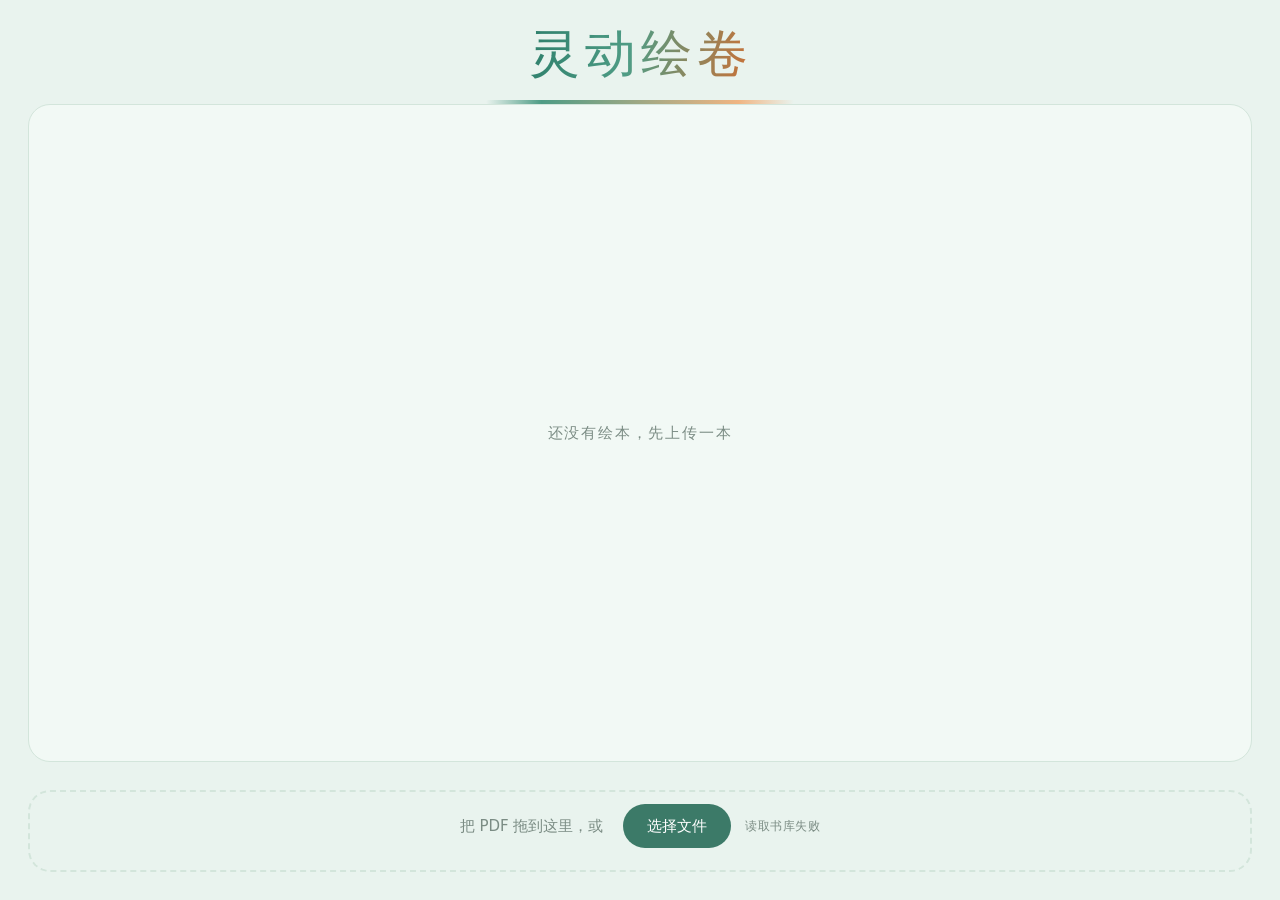
==== web/studio/index.html @ 6180e09c "feat(web): add studio page" ====
<!doctype html>
<html lang="zh-CN">
<head>
  <meta charset="utf-8">
  <meta name="viewport"
        content="width=device-width, initial-scale=1, viewport-fit=cover">
  <title>灵动绘卷 · 创作台</title>
  <link rel="icon" href="data:,">
  <link rel="stylesheet" href="../static/shared/tokens.css">
  <link rel="stylesheet" href="../static/shared/base.css">
  <link rel="stylesheet" href="../static/shared/page.css">
  <link rel="stylesheet" href="../static/shared/shelf.css">
  <link rel="stylesheet" href="studio.css">
</head>
<body>
  <div class="app">
    <header class="bar">
      <h1 class="brand"><span class="brand-text">灵动绘卷</span></h1>
    </header>

    <main class="shelf shelf--framed" id="shelf">
      <p class="shelf-empty">还没有绘本，先上传一本</p>
    </main>

    <section class="upload">
      <div class="drop" id="drop">
        <p class="drop-text">把 PDF 拖到这里，或</p>
        <button class="pick" id="pick" type="button">选择文件</button>
        <p class="drop-note" id="note"></p>
        <div class="progress" id="progress" hidden>
          <div class="progress-fill" id="fill"></div>
        </div>
      </div>
      <input id="file" type="file" accept="application/pdf" hidden>
    </section>
  </div>

  <script src="studio.js"></script>
</body>
</html>
---- web/static/shared/tokens.css ----
/* 薄荷晨露：全站共用的颜色、字号、间距与圆角。 */

:root {
  --bg: #e9f3ee;
  --surface: #f9fdfb;
  --ink: #2e3b35;
  --ink2: #7b8c84;
  --line: #d3e5db;
  --accent: #4f9c85;
  --accent-deep: #3c7a68;
  --warm: #f0b583;
  --stage: #18211d;
  --stage2: #212d26;

  /* 标题渐变的两端：深青与深橙，都过了大号文字 3:1 的底线。 */
  --title-a: #2e7f6b;
  --title-b: #cf6f34;

  --text-sm: 13px;
  --text-md: 15px;
  --text-lg: 20px;
  --text-xl: 26px;

  --gap-sm: 8px;
  --gap-md: 16px;
  --gap-lg: 28px;

  --radius-sm: 10px;
  --radius-md: 16px;
  --radius-lg: 22px;

  /* 封面边长：同时受宽和高约束，横屏矮窗口里两行也摆得下。 */
  --cover: min(17vw, 26vh, 200px);

  /* 触控目标下限。 */
  --tap: 44px;
}
---- web/static/shared/base.css ----
/* 两页共用的字体与基础样式。 */

/* 站酷快乐体，OFL 授权，由 scripts/get_fonts.sh 下载。 */
@font-face {
  font-family: "ZCOOL KuaiLe";
  src: url("../fonts/ZCOOLKuaiLe-Regular.ttf") format("truetype");
  font-display: swap;
}

* {
  box-sizing: border-box;
}

html,
body {
  height: 100%;
}

body {
  margin: 0;
  background: var(--bg);
  color: var(--ink);
  font-family: system-ui, "PingFang SC", "Noto Sans SC", "Microsoft YaHei",
    sans-serif;
  -webkit-font-smoothing: antialiased;
  overscroll-behavior: none;
}

h1,
h2,
p {
  margin: 0;
  font-weight: inherit;
}

button {
  font: inherit;
  color: inherit;
}

img {
  display: block;
  max-width: 100%;
}
---- web/static/shared/page.css ----
/* 两页共用的页面外壳与标题。 */

.app {
  min-height: 100dvh;
  display: flex;
  flex-direction: column;
  padding: env(safe-area-inset-top) env(safe-area-inset-right)
    env(safe-area-inset-bottom) env(safe-area-inset-left);
}

.bar {
  flex: none;
  padding: clamp(20px, 5vh, 48px) var(--gap-lg) 0;
  text-align: center;
}

.brand {
  font-family: "ZCOOL KuaiLe", "Kaiti SC", "STKaiti", "KaiTi",
    serif;
  font-size: clamp(44px, 5.2vw, 72px);
  line-height: 1.1;
  font-weight: 400;
  letter-spacing: 0.1em;
  /* 末字后的字距会把视觉中心推左，用一半字距补回。 */
  text-indent: 0.05em;
}

/* 深青到深橙的渐变字，两端对底色的对比都在 3:1 以上。 */
.brand-text {
  color: var(--title-a);
  background-image: linear-gradient(
    100deg,
    var(--title-a) 0%,
    var(--accent) 45%,
    var(--title-b) 100%
  );
  -webkit-background-clip: text;
  background-clip: text;
  -webkit-text-fill-color: transparent;
}

/* 标题下的一小段渐变线，代替满页分割线。 */
.brand::after {
  content: "";
  display: block;
  width: clamp(180px, 24vw, 320px);
  height: 4px;
  margin: 18px auto 0;
  border-radius: 2px;
  background: linear-gradient(
    90deg,
    transparent,
    var(--accent) 18%,
    var(--warm) 82%,
    transparent
  );
}
---- web/static/shared/shelf.css ----
/* 书架与书卡，reader 与 studio 共用。 */

.shelf {
  flex: 1;
  min-height: 0;
  display: grid;
  grid-template-columns: repeat(3, var(--cover));
  column-gap: clamp(24px, 4.7vw, 56px);
  row-gap: clamp(16px, 3vw, 28px);
  justify-content: center;
  align-content: center;
  padding: 0 var(--gap-lg);
}

.shelf-empty {
  grid-column: 1 / -1;
  text-align: center;
  font-size: var(--text-md);
  color: var(--ink2);
  letter-spacing: 0.12em;
}

.book {
  display: flex;
  flex-direction: column;
  gap: 10px;
}

.cover {
  width: var(--cover);
  aspect-ratio: 1;
  border-radius: var(--radius-lg);
  background: var(--surface);
}

/* 书已存在但还没有成品封面：用书名占住方形区域。 */
.cover--empty {
  display: grid;
  place-items: center;
  padding: 18px;
  background: transparent;
  border: 2px dashed var(--line);
}

.cover-name {
  font-size: var(--text-md);
  color: var(--ink2);
  text-align: center;
  line-height: 1.4;
  word-break: break-word;
}

.book-title {
  font-size: var(--text-md);
  font-weight: 600;
  line-height: 1.35;
}

.status {
  display: flex;
  align-items: center;
  gap: var(--gap-sm);
  font-size: var(--text-sm);
  color: var(--ink2);
}

.status-dot {
  width: 8px;
  height: 8px;
  border-radius: 50%;
  background: var(--line);
}

.status--running .status-dot {
  background: var(--accent);
}

.status--ready .status-dot {
  background: var(--accent-deep);
}

.status--failed .status-dot {
  background: var(--title-b);
}
---- web/studio/studio.css ----
/* 创作台只多两样：加框的书架和上传区。 */

/* 标题收小一档，把高度让给书架和上传区。 */
.bar {
  padding-top: clamp(12px, 3vh, 26px);
}

.brand {
  font-size: clamp(32px, 4vw, 56px);
}

.shelf--framed {
  /* 卡片按高度缩一档，给上传区留出位置。 */
  --cover: min(17vw, 20vh, 200px);

  margin: 0 var(--gap-lg);
  padding: 20px;
  border: 1px solid var(--line);
  border-radius: var(--radius-lg);
  background: color-mix(in srgb, var(--surface) 60%, transparent);
  align-content: safe center;
  overflow: auto;
}

.upload {
  flex: none;
  padding: var(--gap-lg);
}

.drop {
  position: relative;
  display: flex;
  flex-wrap: wrap;
  align-items: center;
  justify-content: center;
  gap: 10px 14px;
  /* 底部多留一条，进度条出现时高度不变。 */
  padding: 12px var(--gap-lg) 22px;
  border: 2px dashed var(--line);
  border-radius: var(--radius-lg);
  text-align: center;
  transition: border-color 0.15s ease, background-color 0.15s ease;
}

.drop.is-over {
  border-color: var(--accent);
  background: color-mix(in srgb, var(--accent) 8%, transparent);
}

/* 上传中：边框变实线，拖放与按钮都不接受操作。 */
.drop.is-busy {
  border-style: solid;
  border-color: var(--accent);
}

.drop.is-busy .drop-text {
  color: var(--ink);
}

.progress {
  position: absolute;
  left: var(--gap-lg);
  right: var(--gap-lg);
  bottom: 9px;
  height: 8px;
  border-radius: 999px;
  background: var(--line);
  overflow: hidden;
}

.progress-fill {
  width: 0;
  height: 100%;
  border-radius: inherit;
  background: linear-gradient(90deg, var(--accent), var(--title-b));
  transition: width 0.15s linear;
}

.drop-text {
  font-size: var(--text-md);
  color: var(--ink2);
}

.pick {
  min-height: var(--tap);
  padding: 0 24px;
  margin-left: 6px;
  border: 0;
  border-radius: 999px;
  background: var(--accent-deep);
  color: #fff;
  font-size: var(--text-md);
}

.pick:disabled {
  cursor: not-allowed;
  opacity: 0.45;
}

.drop-note {
  min-height: 17px;
  font-size: 12px;
  color: var(--ink2);
  letter-spacing: 0.04em;
}

.drop-note.is-live {
  color: var(--accent-deep);
  font-weight: 600;
  font-size: 13px;
}

.drop-note.is-done {
  color: var(--accent-deep);
}

.drop-note.is-error {
  color: var(--title-b);
  font-weight: 600;
  font-size: 13px;
}
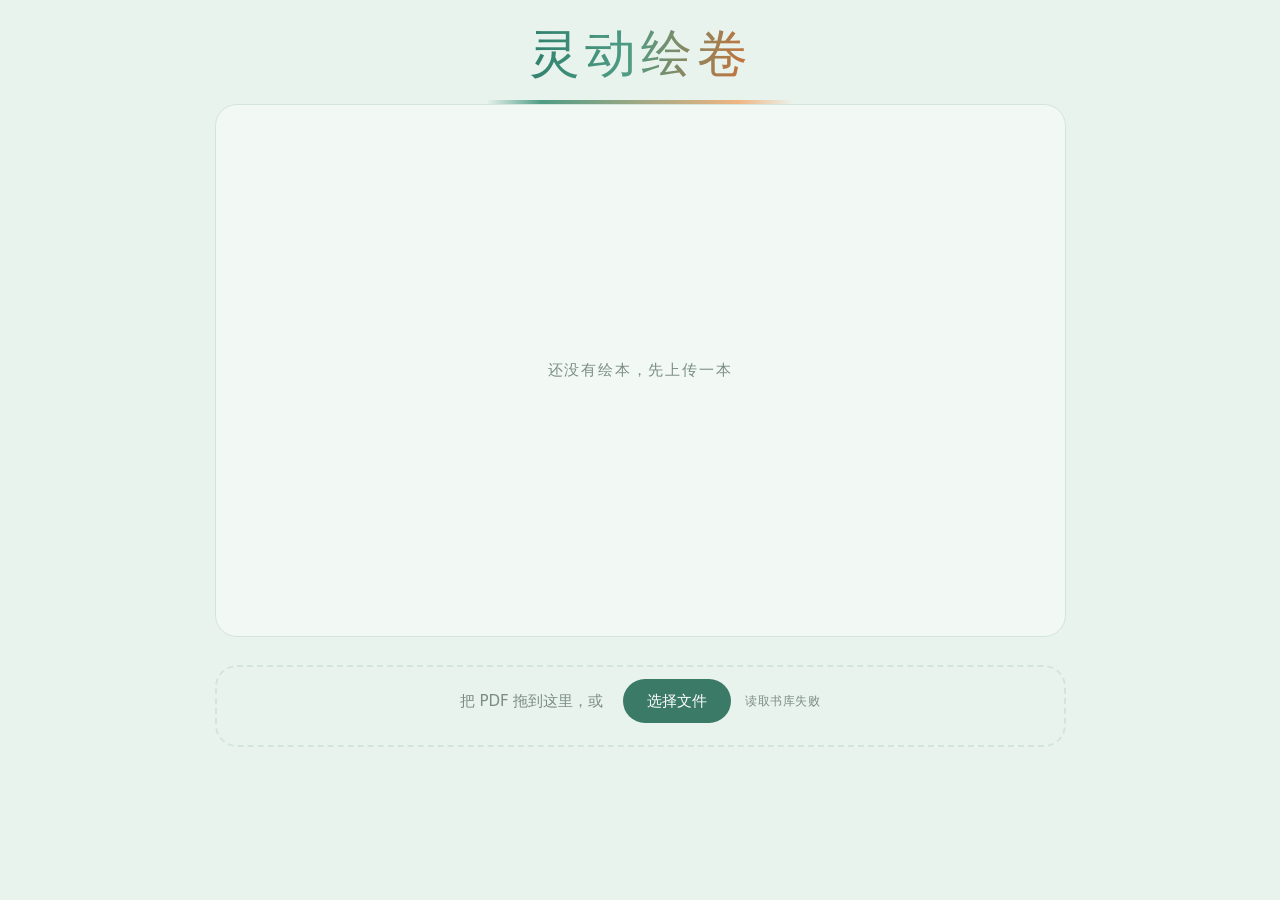
==== commit 711b338c: "feat(studio): support uploading PDF" ====
--- a/web/studio/index.html
+++ b/web/studio/index.html
@@ -18,21 +18,29 @@
       <h1 class="brand"><span class="brand-text">灵动绘卷</span></h1>
     </header>
 
-    <main class="shelf shelf--framed" id="shelf">
-      <p class="shelf-empty">还没有绘本，先上传一本</p>
-    </main>
+    <div class="board">
+      <main class="shelf shelf--framed" id="shelf">
+        <p class="shelf-empty">还没有绘本，先上传一本</p>
+      </main>
 
-    <section class="upload">
-      <div class="drop" id="drop">
-        <p class="drop-text">把 PDF 拖到这里，或</p>
-        <button class="pick" id="pick" type="button">选择文件</button>
-        <p class="drop-note" id="note"></p>
-        <div class="progress" id="progress" hidden>
-          <div class="progress-fill" id="fill"></div>
+      <nav class="pager" id="pager" hidden>
+        <button class="page-btn" id="prev" type="button">上一页</button>
+        <span class="page-count" id="count"></span>
+        <button class="page-btn" id="next" type="button">下一页</button>
+      </nav>
+
+      <section class="upload">
+        <div class="drop" id="drop">
+          <p class="drop-text">把 PDF 拖到这里，或</p>
+          <button class="pick" id="pick" type="button">选择文件</button>
+          <p class="drop-note" id="note"></p>
+          <div class="progress" id="progress" hidden>
+            <div class="progress-fill" id="fill"></div>
+          </div>
         </div>
-      </div>
-      <input id="file" type="file" accept="application/pdf" hidden>
-    </section>
+        <input id="file" type="file" accept="application/pdf" hidden>
+      </section>
+    </div>
   </div>
 
   <script src="studio.js"></script>
--- a/web/static/shared/base.css
+++ b/web/static/shared/base.css
@@ -28,6 +28,7 @@
 
 h1,
 h2,
+h3,
 p {
   margin: 0;
   font-weight: inherit;
--- a/web/static/shared/page.css
+++ b/web/static/shared/page.css
@@ -1,7 +1,7 @@
 /* 两页共用的页面外壳与标题。 */
 
 .app {
-  min-height: 100dvh;
+  height: 100dvh;
   display: flex;
   flex-direction: column;
   padding: env(safe-area-inset-top) env(safe-area-inset-right)
--- a/web/static/shared/shelf.css
+++ b/web/static/shared/shelf.css
@@ -28,7 +28,8 @@
 
 .cover {
   width: var(--cover);
-  aspect-ratio: 1;
+  /* 现有绘本页为 0.676，竖版按 2:3 取整。 */
+  aspect-ratio: 2 / 3;
   border-radius: var(--radius-lg);
   background: var(--surface);
 }
@@ -54,6 +55,10 @@
   font-size: var(--text-md);
   font-weight: 600;
   line-height: 1.35;
+  /* 书名只排一行，网格行高才不会因长文件名跳动。 */
+  white-space: nowrap;
+  overflow: hidden;
+  text-overflow: ellipsis;
 }
 
 .status {
--- a/web/studio/studio.css
+++ b/web/studio/studio.css
@@ -9,22 +9,43 @@
   font-size: clamp(32px, 4vw, 56px);
 }
 
+/* 书架、翻页、上传框排成一列，宽度统一由书架决定。 */
+.board {
+  flex: none;
+  display: flex;
+  flex-direction: column;
+  width: max-content;
+  margin: 0 auto;
+}
+
 .shelf--framed {
-  /* 卡片按高度缩一档，给上传区留出位置。 */
-  --cover: min(17vw, 20vh, 200px);
+  /* 一页 5 列 × 2 行 = 10 本，与 studio.js 的 PAGE_SIZE 一致。 */
+  --cover: min(13vw, 13vh, 190px);
+  /* 行高锁定为一张卡的全高：封面 + 书名 + 状态 + 两处间距。 */
+  --row: calc(var(--cover) * 1.5 + 56px);
 
-  margin: 0 var(--gap-lg);
+  /* 框不随页面伸缩，空位照样占住，书从左上一格一格排。 */
+  flex: none;
+  width: max-content;
+  margin: 0;
   padding: 20px;
   border: 1px solid var(--line);
   border-radius: var(--radius-lg);
   background: color-mix(in srgb, var(--surface) 60%, transparent);
-  align-content: safe center;
-  overflow: auto;
+  grid-template-columns: repeat(5, var(--cover));
+  grid-template-rows: repeat(2, var(--row));
+  align-content: start;
+}
+
+/* 空书架的文字占满两行、居中，不挤在左上角。 */
+.shelf--framed .shelf-empty {
+  grid-row: span 2;
+  align-self: center;
 }
 
 .upload {
   flex: none;
-  padding: var(--gap-lg);
+  padding: var(--gap-lg) 0 0;
 }
 
 .drop {
@@ -72,7 +93,8 @@
   width: 0;
   height: 100%;
   border-radius: inherit;
-  background: linear-gradient(90deg, var(--accent), var(--title-b));
+  /* 终点用深绿收尾，与强调色同色系，不抢拖放区的橙。 */
+  background: linear-gradient(90deg, var(--accent), var(--accent-deep));
   transition: width 0.15s linear;
 }
 
@@ -119,3 +141,39 @@
   font-weight: 600;
   font-size: 13px;
 }
+
+.pager {
+  flex: none;
+  display: flex;
+  align-items: center;
+  justify-content: center;
+  gap: var(--gap-md);
+  padding: var(--gap-sm) 0 0;
+}
+
+/* display:flex 会盖掉浏览器给 [hidden] 的 display:none，这里补回来。 */
+.pager[hidden] {
+  display: none;
+}
+
+.page-btn {
+  min-height: var(--tap);
+  padding: 0 22px;
+  border: 1px solid var(--line);
+  border-radius: 999px;
+  background: var(--surface);
+  color: var(--ink);
+  font-size: var(--text-md);
+}
+
+.page-btn:disabled {
+  opacity: 0.4;
+}
+
+.page-count {
+  min-width: 8em;
+  text-align: center;
+  font-size: var(--text-sm);
+  color: var(--ink2);
+  letter-spacing: 0.04em;
+}
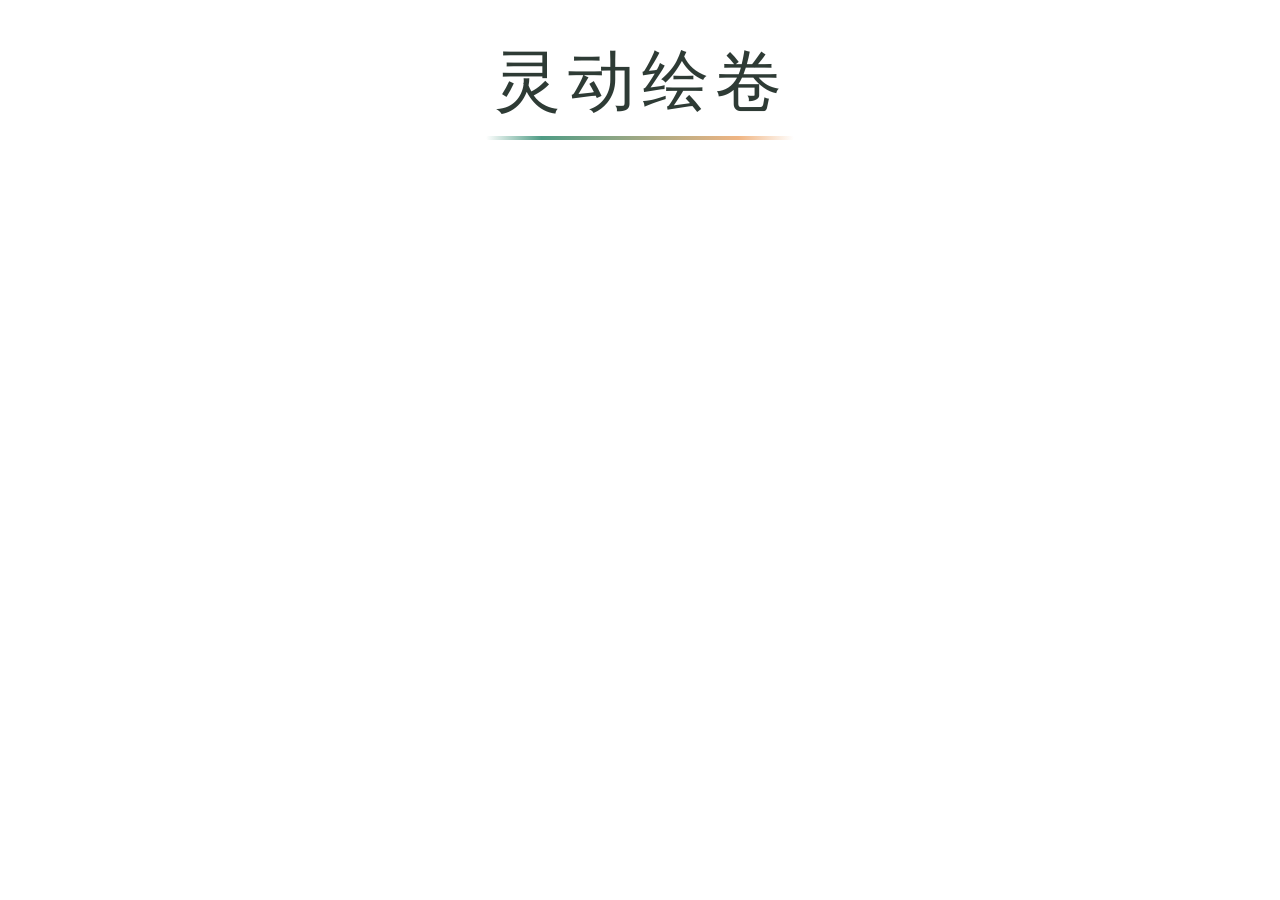
==== commit 6c9bbd74: "refactor(studio): add studio home page" ====
--- a/web/studio/index.html
+++ b/web/studio/index.html
@@ -6,43 +6,11 @@
         content="width=device-width, initial-scale=1, viewport-fit=cover">
   <title>灵动绘卷 · 创作台</title>
   <link rel="icon" href="data:,">
-  <link rel="stylesheet" href="../static/shared/tokens.css">
-  <link rel="stylesheet" href="../static/shared/base.css">
-  <link rel="stylesheet" href="../static/shared/page.css">
-  <link rel="stylesheet" href="../static/shared/shelf.css">
   <link rel="stylesheet" href="studio.css">
 </head>
 <body>
-  <div class="app">
-    <header class="bar">
-      <h1 class="brand"><span class="brand-text">灵动绘卷</span></h1>
-    </header>
-
-    <div class="board">
-      <main class="shelf shelf--framed" id="shelf">
-        <p class="shelf-empty">还没有绘本，先上传一本</p>
-      </main>
-
-      <nav class="pager" id="pager" hidden>
-        <button class="page-btn" id="prev" type="button">上一页</button>
-        <span class="page-count" id="count"></span>
-        <button class="page-btn" id="next" type="button">下一页</button>
-      </nav>
-
-      <section class="upload">
-        <div class="drop" id="drop">
-          <p class="drop-text">把 PDF 拖到这里，或</p>
-          <button class="pick" id="pick" type="button">选择文件</button>
-          <p class="drop-note" id="note"></p>
-          <div class="progress" id="progress" hidden>
-            <div class="progress-fill" id="fill"></div>
-          </div>
-        </div>
-        <input id="file" type="file" accept="application/pdf" hidden>
-      </section>
-    </div>
-  </div>
-
-  <script src="studio.js"></script>
+  <header class="bar">
+    <h1 class="brand">灵动绘卷</h1>
+  </header>
 </body>
 </html>
--- a/web/studio/studio.css
+++ b/web/studio/studio.css
@@ -1,179 +1,64 @@
-/* 创作台只多两样：加框的书架和上传区。 */
+/* Studio home: white page, one title and the rule under it. */
 
-/* 标题收小一档，把高度让给书架和上传区。 */
+:root {
+  --ink: #2e3b35;
+  --accent: #4f9c85;
+  --warm: #f0b583;
+}
+
+* {
+  box-sizing: border-box;
+}
+
+html,
+body {
+  height: 100%;
+}
+
+body {
+  margin: 0;
+  background: #ffffff;
+  color: var(--ink);
+  font-family: system-ui, "PingFang SC", "Noto Sans SC", "Microsoft YaHei",
+    sans-serif;
+  -webkit-font-smoothing: antialiased;
+}
+
+h1 {
+  margin: 0;
+  font-weight: inherit;
+}
+
+/* The title sits near the top. Its top padding follows the window height. */
 .bar {
-  padding-top: clamp(12px, 3vh, 26px);
+  padding: clamp(20px, 5vh, 48px) 28px 0;
+  text-align: center;
 }
 
 .brand {
-  font-size: clamp(32px, 4vw, 56px);
+  font-family: "ZCOOL KuaiLe", "Kaiti SC", "STKaiti", "KaiTi", serif;
+  font-size: clamp(44px, 5.2vw, 72px);
+  line-height: 1.1;
+  font-weight: 400;
+  letter-spacing: 0.1em;
+  /* Tracking after the last glyph pushes the optical centre left.
+     Half a tracking space puts it back. */
+  text-indent: 0.05em;
 }
 
-/* 书架、翻页、上传框排成一列，宽度统一由书架决定。 */
-.board {
-  flex: none;
-  display: flex;
-  flex-direction: column;
-  width: max-content;
-  margin: 0 auto;
+/* One gradient rule under the title, fading out at both ends. */
+.brand::after {
+  content: "";
+  display: block;
+  width: clamp(180px, 24vw, 320px);
+  height: 4px;
+  margin: 18px auto 0;
+  border-radius: 2px;
+  background: linear-gradient(
+    90deg,
+    transparent,
+    var(--accent) 18%,
+    var(--warm) 82%,
+    transparent
+  );
 }
-
-.shelf--framed {
-  /* 一页 5 列 × 2 行 = 10 本，与 studio.js 的 PAGE_SIZE 一致。 */
-  --cover: min(13vw, 13vh, 190px);
-  /* 行高锁定为一张卡的全高：封面 + 书名 + 状态 + 两处间距。 */
-  --row: calc(var(--cover) * 1.5 + 56px);
-
-  /* 框不随页面伸缩，空位照样占住，书从左上一格一格排。 */
-  flex: none;
-  width: max-content;
-  margin: 0;
-  padding: 20px;
-  border: 1px solid var(--line);
-  border-radius: var(--radius-lg);
-  background: color-mix(in srgb, var(--surface) 60%, transparent);
-  grid-template-columns: repeat(5, var(--cover));
-  grid-template-rows: repeat(2, var(--row));
-  align-content: start;
-}
-
-/* 空书架的文字占满两行、居中，不挤在左上角。 */
-.shelf--framed .shelf-empty {
-  grid-row: span 2;
-  align-self: center;
-}
-
-.upload {
-  flex: none;
-  padding: var(--gap-lg) 0 0;
-}
-
-.drop {
-  position: relative;
-  display: flex;
-  flex-wrap: wrap;
-  align-items: center;
-  justify-content: center;
-  gap: 10px 14px;
-  /* 底部多留一条，进度条出现时高度不变。 */
-  padding: 12px var(--gap-lg) 22px;
-  border: 2px dashed var(--line);
-  border-radius: var(--radius-lg);
-  text-align: center;
-  transition: border-color 0.15s ease, background-color 0.15s ease;
-}
-
-.drop.is-over {
-  border-color: var(--accent);
-  background: color-mix(in srgb, var(--accent) 8%, transparent);
-}
-
-/* 上传中：边框变实线，拖放与按钮都不接受操作。 */
-.drop.is-busy {
-  border-style: solid;
-  border-color: var(--accent);
-}
-
-.drop.is-busy .drop-text {
-  color: var(--ink);
-}
-
-.progress {
-  position: absolute;
-  left: var(--gap-lg);
-  right: var(--gap-lg);
-  bottom: 9px;
-  height: 8px;
-  border-radius: 999px;
-  background: var(--line);
-  overflow: hidden;
-}
-
-.progress-fill {
-  width: 0;
-  height: 100%;
-  border-radius: inherit;
-  /* 终点用深绿收尾，与强调色同色系，不抢拖放区的橙。 */
-  background: linear-gradient(90deg, var(--accent), var(--accent-deep));
-  transition: width 0.15s linear;
-}
-
-.drop-text {
-  font-size: var(--text-md);
-  color: var(--ink2);
-}
-
-.pick {
-  min-height: var(--tap);
-  padding: 0 24px;
-  margin-left: 6px;
-  border: 0;
-  border-radius: 999px;
-  background: var(--accent-deep);
-  color: #fff;
-  font-size: var(--text-md);
-}
-
-.pick:disabled {
-  cursor: not-allowed;
-  opacity: 0.45;
-}
-
-.drop-note {
-  min-height: 17px;
-  font-size: 12px;
-  color: var(--ink2);
-  letter-spacing: 0.04em;
-}
-
-.drop-note.is-live {
-  color: var(--accent-deep);
-  font-weight: 600;
-  font-size: 13px;
-}
-
-.drop-note.is-done {
-  color: var(--accent-deep);
-}
-
-.drop-note.is-error {
-  color: var(--title-b);
-  font-weight: 600;
-  font-size: 13px;
-}
-
-.pager {
-  flex: none;
-  display: flex;
-  align-items: center;
-  justify-content: center;
-  gap: var(--gap-md);
-  padding: var(--gap-sm) 0 0;
-}
-
-/* display:flex 会盖掉浏览器给 [hidden] 的 display:none，这里补回来。 */
-.pager[hidden] {
-  display: none;
-}
-
-.page-btn {
-  min-height: var(--tap);
-  padding: 0 22px;
-  border: 1px solid var(--line);
-  border-radius: 999px;
-  background: var(--surface);
-  color: var(--ink);
-  font-size: var(--text-md);
-}
-
-.page-btn:disabled {
-  opacity: 0.4;
-}
-
-.page-count {
-  min-width: 8em;
-  text-align: center;
-  font-size: var(--text-sm);
-  color: var(--ink2);
-  letter-spacing: 0.04em;
-}
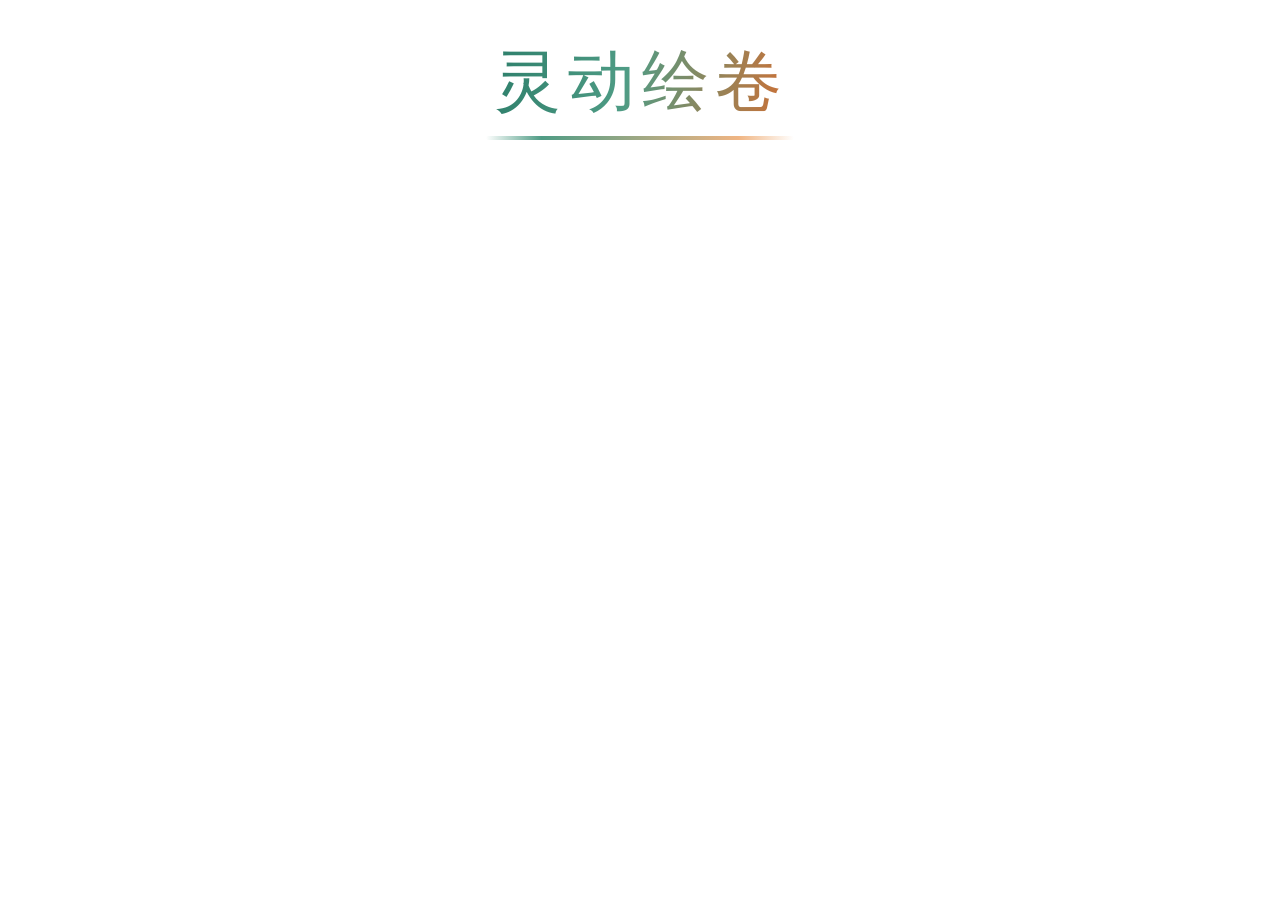
==== commit d0e1a841: "feat(studio): add CSS for the home title" ====
--- a/web/studio/index.html
+++ b/web/studio/index.html
@@ -6,11 +6,13 @@
         content="width=device-width, initial-scale=1, viewport-fit=cover">
   <title>灵动绘卷 · 创作台</title>
   <link rel="icon" href="data:,">
+  <link rel="preload" href="/static/fonts/ZCOOLKuaiLe-Regular.ttf"
+        as="font" type="font/ttf" crossorigin>
   <link rel="stylesheet" href="studio.css">
 </head>
 <body>
   <header class="bar">
-    <h1 class="brand">灵动绘卷</h1>
+    <h1 class="brand"><span class="brand-text">灵动绘卷</span></h1>
   </header>
 </body>
 </html>
--- a/web/studio/studio.css
+++ b/web/studio/studio.css
@@ -1,9 +1,19 @@
 /* Studio home: white page, one title and the rule under it. */
+
+/* Brand face, fetched by scripts/get_fonts.sh into resources/fonts. */
+@font-face {
+  font-family: "ZCOOL KuaiLe";
+  src: url("/static/fonts/ZCOOLKuaiLe-Regular.ttf") format("truetype");
+  font-display: swap;
+}
 
 :root {
   --ink: #2e3b35;
   --accent: #4f9c85;
   --warm: #f0b583;
+  /* Both ends of the title gradient. */
+  --title-a: #2e7f6b;
+  --title-b: #cf6f34;
 }
 
 * {
@@ -46,6 +56,20 @@
   text-indent: 0.05em;
 }
 
+/* Deep teal to deep orange, both past 3:1 on white at this size. */
+.brand-text {
+  color: var(--title-a);
+  background-image: linear-gradient(
+    100deg,
+    var(--title-a) 0%,
+    var(--accent) 45%,
+    var(--title-b) 100%
+  );
+  -webkit-background-clip: text;
+  background-clip: text;
+  -webkit-text-fill-color: transparent;
+}
+
 /* One gradient rule under the title, fading out at both ends. */
 .brand::after {
   content: "";
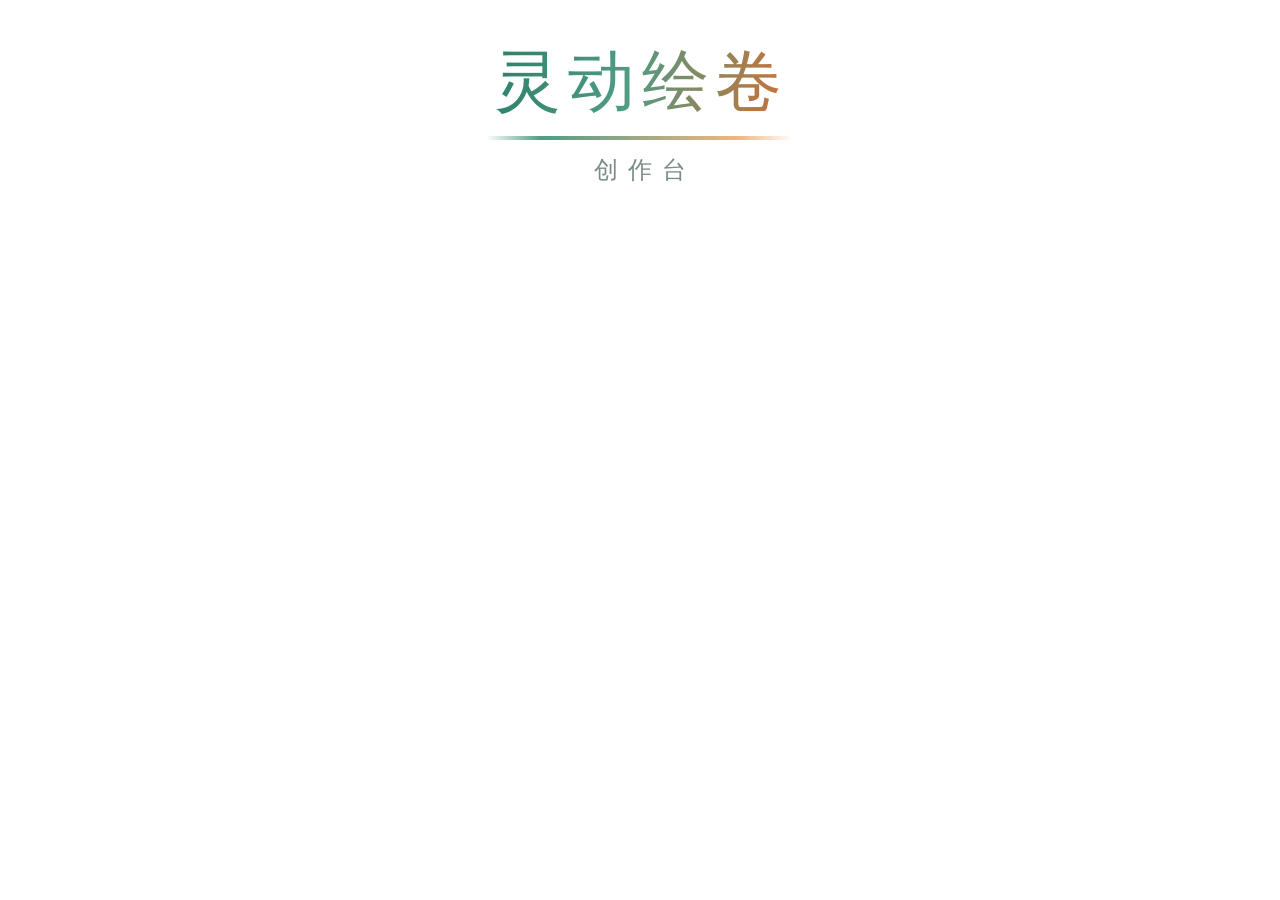
==== commit 8422a5c1: "feat(studio): add the role title" ====
--- a/web/studio/index.html
+++ b/web/studio/index.html
@@ -6,13 +6,14 @@
         content="width=device-width, initial-scale=1, viewport-fit=cover">
   <title>灵动绘卷 · 创作台</title>
   <link rel="icon" href="data:,">
-  <link rel="preload" href="/static/fonts/ZCOOLKuaiLe-Regular.ttf"
+  <link rel="preload" href="fonts/ZCOOLKuaiLe-brand.ttf"
         as="font" type="font/ttf" crossorigin>
   <link rel="stylesheet" href="studio.css">
 </head>
 <body>
   <header class="bar">
     <h1 class="brand"><span class="brand-text">灵动绘卷</span></h1>
+    <p class="brand-role">创作台</p>
   </header>
 </body>
 </html>
--- a/web/studio/studio.css
+++ b/web/studio/studio.css
@@ -1,19 +1,20 @@
-/* Studio home: white page, one title and the rule under it. */
+/* Styles for the studio home page. */
 
-/* Brand face, fetched by scripts/get_fonts.sh into resources/fonts. */
+/* The brand face is cut by scripts/get_fonts.sh. */
 @font-face {
   font-family: "ZCOOL KuaiLe";
-  src: url("/static/fonts/ZCOOLKuaiLe-Regular.ttf") format("truetype");
+  src: url("fonts/ZCOOLKuaiLe-brand.ttf") format("truetype");
   font-display: swap;
 }
 
 :root {
   --ink: #2e3b35;
+  --ink2: #7b8c84;
   --accent: #4f9c85;
   --warm: #f0b583;
-  /* Both ends of the title gradient. */
-  --title-a: #2e7f6b;
-  --title-b: #cf6f34;
+  /* Both ends of the brand gradient. */
+  --brand-a: #2e7f6b;
+  --brand-b: #cf6f34;
 }
 
 * {
@@ -39,7 +40,7 @@
   font-weight: inherit;
 }
 
-/* The title sits near the top. Its top padding follows the window height. */
+/* The brand sits near the top. Its top padding follows the window height. */
 .bar {
   padding: clamp(20px, 5vh, 48px) 28px 0;
   text-align: center;
@@ -58,19 +59,19 @@
 
 /* Deep teal to deep orange, both past 3:1 on white at this size. */
 .brand-text {
-  color: var(--title-a);
+  color: var(--brand-a);
   background-image: linear-gradient(
     100deg,
-    var(--title-a) 0%,
+    var(--brand-a) 0%,
     var(--accent) 45%,
-    var(--title-b) 100%
+    var(--brand-b) 100%
   );
   -webkit-background-clip: text;
   background-clip: text;
   -webkit-text-fill-color: transparent;
 }
 
-/* One gradient rule under the title, fading out at both ends. */
+/* One gradient rule under the brand, fading out at both ends. */
 .brand::after {
   content: "";
   display: block;
@@ -86,3 +87,13 @@
     transparent
   );
 }
+
+/* Stands under the rule so the brand keeps the eye. */
+.brand-role {
+  margin-top: 14px;
+  color: var(--ink2);
+  font-size: clamp(18px, 1.9vw, 24px);
+  letter-spacing: 0.4em;
+  /* Trailing tracking shifts the label left, so add it back. */
+  text-indent: 0.4em;
+}
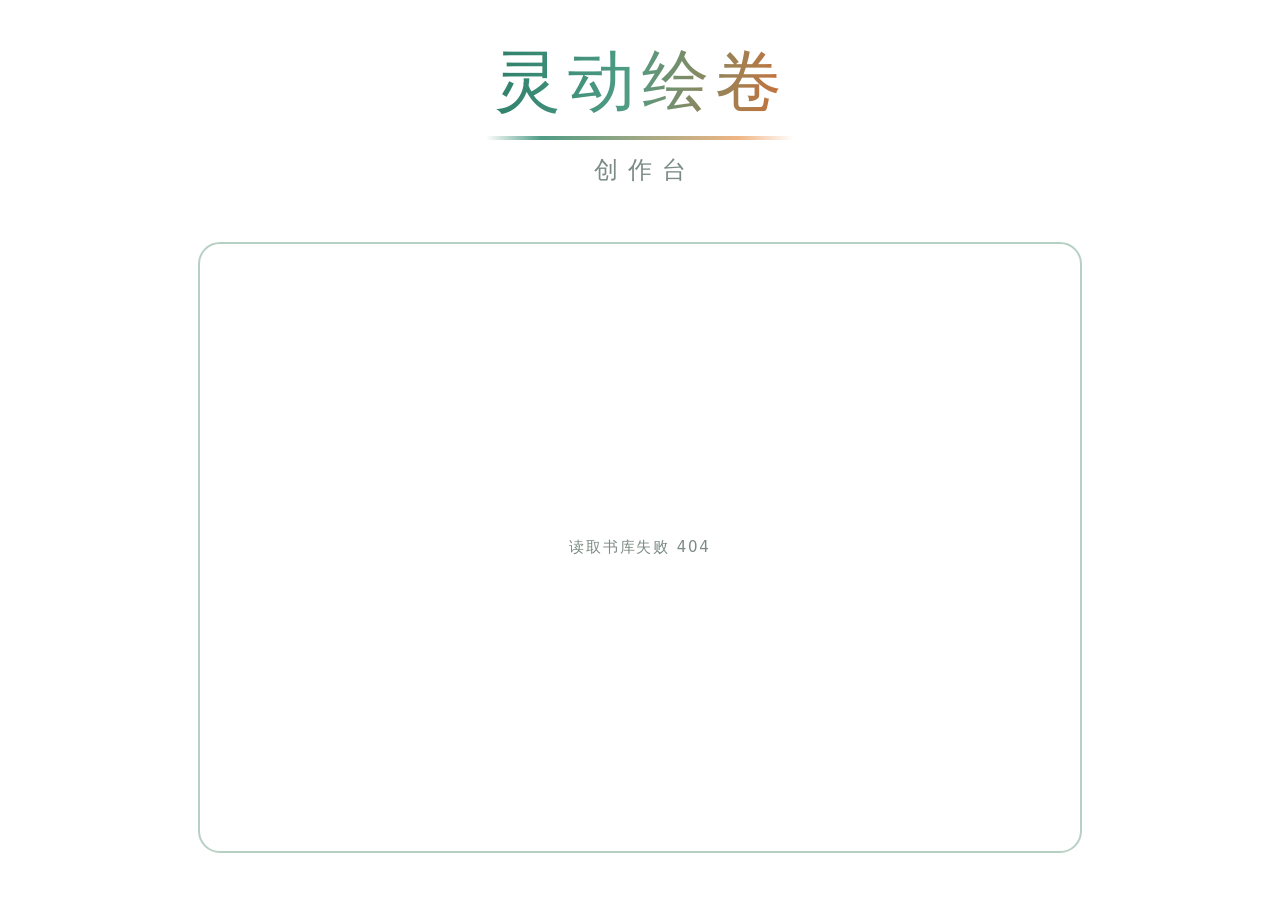
==== commit a35a6b1b: "feat(studio): add the book shelf on the home page" ====
--- a/web/studio/index.html
+++ b/web/studio/index.html
@@ -8,12 +8,22 @@
   <link rel="icon" href="data:,">
   <link rel="preload" href="fonts/ZCOOLKuaiLe-brand.ttf"
         as="font" type="font/ttf" crossorigin>
-  <link rel="stylesheet" href="studio.css">
+  <link rel="stylesheet" href="home.css">
 </head>
 <body>
   <header class="bar">
     <h1 class="brand"><span class="brand-text">灵动绘卷</span></h1>
     <p class="brand-role">创作台</p>
   </header>
+
+  <main class="shelf" id="shelf"></main>
+
+  <nav class="pager" id="pager" hidden>
+    <button class="page-btn" id="prev" type="button">上一页</button>
+    <span class="page-count" id="count"></span>
+    <button class="page-btn" id="next" type="button">下一页</button>
+  </nav>
+
+  <script src="home.js"></script>
 </body>
 </html>
--- a/web/studio/home.css
+++ b/web/studio/home.css
@@ -0,0 +1,236 @@
+/* Styles for the studio home page. */
+
+/* The brand face is cut by scripts/get_fonts.sh. */
+@font-face {
+  font-family: "ZCOOL KuaiLe";
+  src: url("fonts/ZCOOLKuaiLe-brand.ttf") format("truetype");
+  font-display: swap;
+}
+
+:root {
+  --ink: #2e3b35;
+  --ink2: #7b8c84;
+  --line: #d3e5db;
+  --line2: #b7d0c4;
+  --accent: #4f9c85;
+  --accent-deep: #3c7a68;
+  --warm: #f0b583;
+  /* Both ends of the brand gradient. */
+  --brand-a: #2e7f6b;
+  --brand-b: #cf6f34;
+}
+
+* {
+  box-sizing: border-box;
+}
+
+html,
+body {
+  height: 100%;
+}
+
+body {
+  margin: 0;
+  display: flex;
+  flex-direction: column;
+  background: #ffffff;
+  color: var(--ink);
+  font-family: system-ui, "PingFang SC", "Noto Sans SC", "Microsoft YaHei",
+    sans-serif;
+  -webkit-font-smoothing: antialiased;
+}
+
+h1 {
+  margin: 0;
+  font-weight: inherit;
+}
+
+/* The brand sits near the top. Its top padding follows the window height. */
+.bar {
+  padding: clamp(20px, 5vh, 48px) 28px 0;
+  text-align: center;
+}
+
+.brand {
+  font-family: "ZCOOL KuaiLe", "Kaiti SC", "STKaiti", "KaiTi", serif;
+  font-size: clamp(44px, 5.2vw, 72px);
+  line-height: 1.1;
+  font-weight: 400;
+  letter-spacing: 0.1em;
+  /* Tracking after the last glyph pushes the optical centre left.
+     Half a tracking space puts it back. */
+  text-indent: 0.05em;
+}
+
+/* Deep teal to deep orange, both past 3:1 on white at this size. */
+.brand-text {
+  color: var(--brand-a);
+  background-image: linear-gradient(
+    100deg,
+    var(--brand-a) 0%,
+    var(--accent) 45%,
+    var(--brand-b) 100%
+  );
+  -webkit-background-clip: text;
+  background-clip: text;
+  -webkit-text-fill-color: transparent;
+}
+
+/* One gradient rule under the brand, fading out at both ends. */
+.brand::after {
+  content: "";
+  display: block;
+  width: clamp(180px, 24vw, 320px);
+  height: 4px;
+  margin: 18px auto 0;
+  border-radius: 2px;
+  background: linear-gradient(
+    90deg,
+    transparent,
+    var(--accent) 18%,
+    var(--warm) 82%,
+    transparent
+  );
+}
+
+/* Stands under the rule so the brand keeps the eye. */
+.brand-role {
+  margin-top: 14px;
+  color: var(--ink2);
+  font-size: clamp(18px, 1.9vw, 24px);
+  letter-spacing: 0.4em;
+  /* Trailing tracking shifts the label left, so add it back. */
+  text-indent: 0.4em;
+}
+
+/* One page of the shelf is five columns by two rows inside a frame. */
+.shelf {
+  --cover: clamp(120px, 11vw, 168px);
+  /* A card is the cover plus the title line, the status line and gaps. */
+  --row: calc(var(--cover) * 1.5 + 56px);
+
+  /* Hugs the grid, sits across the middle, right under the brand. */
+  margin: 32px auto 0;
+  width: max-content;
+  padding: 24px;
+  border: 2px solid var(--line2);
+  border-radius: 22px;
+  display: grid;
+  grid-template-columns: repeat(5, var(--cover));
+  grid-template-rows: repeat(2, var(--row));
+  column-gap: 32px;
+  row-gap: 24px;
+}
+
+/* The empty shelf takes both rows, so its line sits in the middle. */
+.shelf-empty {
+  grid-column: 1 / -1;
+  grid-row: span 2;
+  align-self: center;
+  text-align: center;
+  font-size: 15px;
+  color: var(--ink2);
+  letter-spacing: 0.12em;
+}
+
+.book {
+  display: flex;
+  flex-direction: column;
+  gap: 10px;
+  min-width: 0;
+}
+
+/* Until a book has a cover, the title holds the space of one. */
+.cover {
+  width: var(--cover);
+  aspect-ratio: 2 / 3;
+  display: grid;
+  place-items: center;
+  padding: 18px;
+  border: 2px dashed var(--line);
+  border-radius: 18px;
+}
+
+.cover-name {
+  font-size: 15px;
+  color: var(--ink2);
+  text-align: center;
+  line-height: 1.4;
+  word-break: break-word;
+}
+
+.book-title {
+  font-size: 15px;
+  font-weight: 600;
+  line-height: 1.35;
+  text-align: center;
+  /* One line only, so rows keep their height with long file names. */
+  white-space: nowrap;
+  overflow: hidden;
+  text-overflow: ellipsis;
+}
+
+.status {
+  display: flex;
+  align-items: center;
+  justify-content: center;
+  gap: 8px;
+  font-size: 13px;
+  color: var(--ink2);
+}
+
+.status-dot {
+  width: 8px;
+  height: 8px;
+  border-radius: 50%;
+  background: var(--line);
+}
+
+.status--running .status-dot {
+  background: var(--accent);
+}
+
+.status--ready .status-dot {
+  background: var(--accent-deep);
+}
+
+.status--failed .status-dot {
+  background: var(--brand-b);
+}
+
+/* The pager hides itself while the shelf fits on one page. */
+.pager {
+  flex: none;
+  display: flex;
+  align-items: center;
+  justify-content: center;
+  gap: 16px;
+  padding: 16px 0 24px;
+}
+
+/* display: flex would override the browser's rule for [hidden]. */
+.pager[hidden] {
+  display: none;
+}
+
+.page-btn {
+  padding: 8px 22px;
+  border: 1px solid var(--line);
+  border-radius: 999px;
+  background: #ffffff;
+  color: var(--ink);
+  font-size: 15px;
+  cursor: pointer;
+}
+
+.page-btn:disabled {
+  opacity: 0.4;
+  cursor: default;
+}
+
+.page-count {
+  min-width: 8em;
+  text-align: center;
+  font-size: 13px;
+  color: var(--ink2);
+}
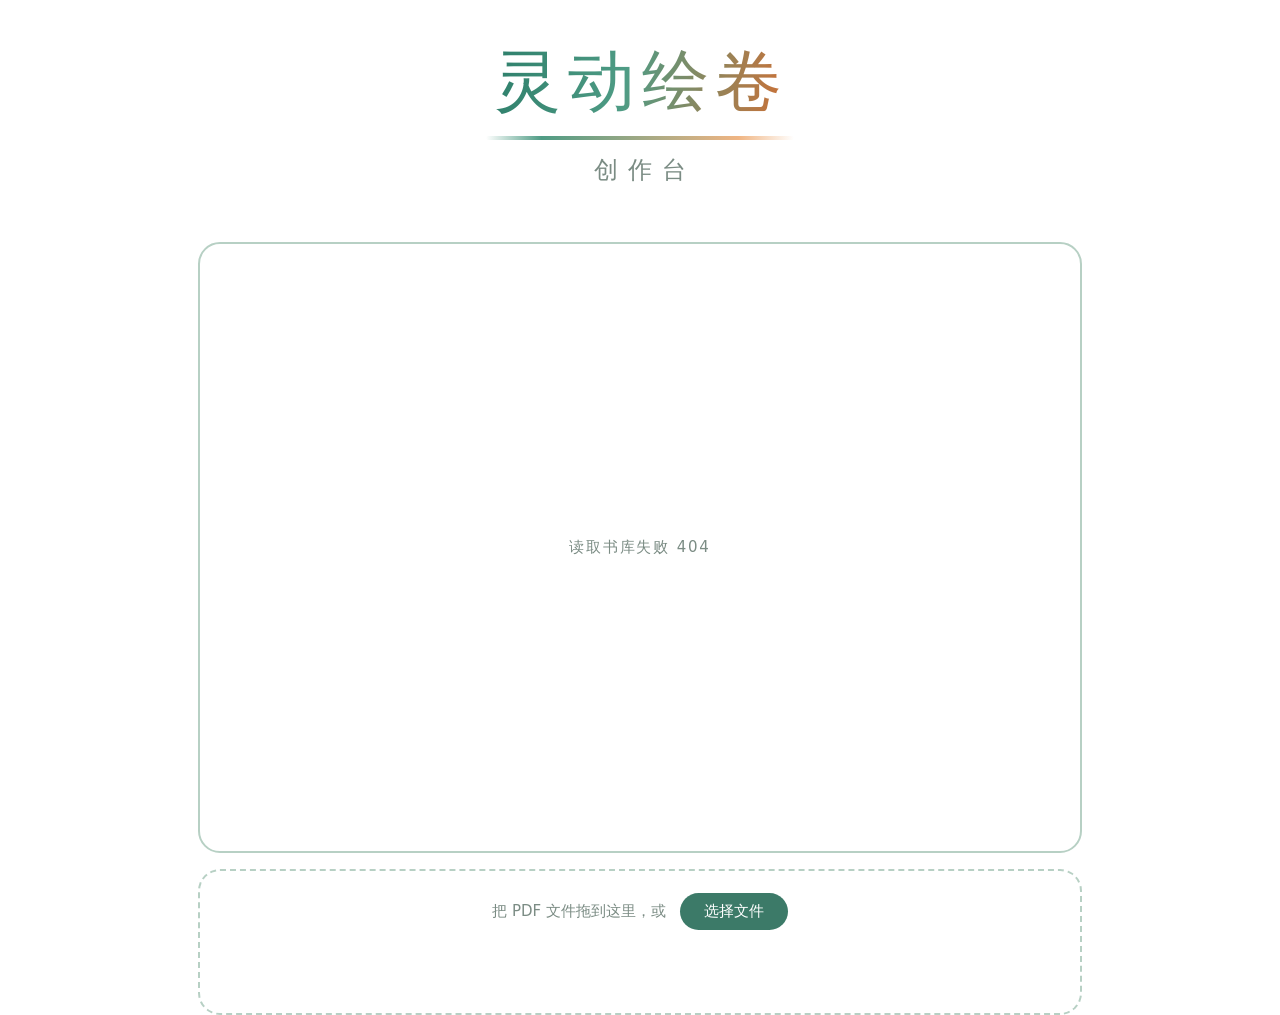
==== commit 76a87010: "feat(studio): add PDF drop box" ====
--- a/web/studio/index.html
+++ b/web/studio/index.html
@@ -16,13 +16,27 @@
     <p class="brand-role">创作台</p>
   </header>
 
-  <main class="shelf" id="shelf"></main>
+  <main class="board">
+    <section class="shelf" id="shelf"></section>
 
-  <nav class="pager" id="pager" hidden>
-    <button class="page-btn" id="prev" type="button">上一页</button>
-    <span class="page-count" id="count"></span>
-    <button class="page-btn" id="next" type="button">下一页</button>
-  </nav>
+    <nav class="pager" id="pager" hidden>
+      <button class="page-btn" id="prev" type="button">上一页</button>
+      <span class="page-count" id="count"></span>
+      <button class="page-btn" id="next" type="button">下一页</button>
+    </nav>
+
+    <section class="upload">
+      <div class="drop" id="drop">
+        <p class="drop-text">把 PDF 文件拖到这里，或</p>
+        <button class="pick" id="pick" type="button">选择文件</button>
+        <p class="drop-note" id="note"></p>
+        <div class="progress" id="progress" hidden>
+          <div class="progress-fill" id="fill"></div>
+        </div>
+      </div>
+      <input id="file" type="file" accept="application/pdf" hidden>
+    </section>
+  </main>
 
   <script src="home.js"></script>
 </body>
--- a/web/studio/home.css
+++ b/web/studio/home.css
@@ -103,14 +103,21 @@
   text-indent: 0.4em;
 }
 
+/* The shelf, the pager and the drop box share one column. */
+.board {
+  width: max-content;
+  margin: 32px auto 0;
+  display: flex;
+  flex-direction: column;
+  gap: 16px;
+}
+
 /* One page of the shelf is five columns by two rows inside a frame. */
 .shelf {
   --cover: clamp(120px, 11vw, 168px);
   /* A card is the cover plus the title line, the status line and gaps. */
   --row: calc(var(--cover) * 1.5 + 56px);
 
-  /* Hugs the grid, sits across the middle, right under the brand. */
-  margin: 32px auto 0;
   width: max-content;
   padding: 24px;
   border: 2px solid var(--line2);
@@ -205,7 +212,6 @@
   align-items: center;
   justify-content: center;
   gap: 16px;
-  padding: 16px 0 24px;
 }
 
 /* display: flex would override the browser's rule for [hidden]. */
@@ -234,3 +240,91 @@
   font-size: 13px;
   color: var(--ink2);
 }
+
+/* The drop box takes one PDF and reports how far it got. */
+.drop {
+  position: relative;
+  display: flex;
+  flex-wrap: wrap;
+  align-items: center;
+  justify-content: center;
+  gap: 10px 14px;
+  /* Extra room at the bottom keeps the height steady when the bar shows. */
+  padding: 16px 28px 26px;
+  border: 2px dashed var(--line2);
+  border-radius: 22px;
+  text-align: center;
+  transition: border-color 0.15s ease, background-color 0.15s ease;
+}
+
+.drop.is-over {
+  border-color: var(--accent);
+  background: color-mix(in srgb, var(--accent) 6%, transparent);
+}
+
+.drop.is-busy {
+  border-style: solid;
+  border-color: var(--accent);
+}
+
+.progress {
+  position: absolute;
+  left: 28px;
+  right: 28px;
+  bottom: 10px;
+  height: 6px;
+  border-radius: 999px;
+  background: var(--line);
+  overflow: hidden;
+}
+
+.progress-fill {
+  width: 0;
+  height: 100%;
+  background: linear-gradient(90deg, var(--accent), var(--accent-deep));
+  transition: width 0.15s linear;
+}
+
+.drop-text {
+  font-size: 15px;
+  color: var(--ink2);
+}
+
+.pick {
+  padding: 9px 24px;
+  border: 0;
+  border-radius: 999px;
+  background: var(--accent-deep);
+  color: #ffffff;
+  font-size: 15px;
+  cursor: pointer;
+}
+
+.pick:disabled {
+  cursor: default;
+  opacity: 0.45;
+}
+
+.drop-note {
+  flex: 1 0 100%;
+  min-height: 17px;
+  font-size: 12px;
+  color: var(--ink2);
+  letter-spacing: 0.04em;
+}
+
+.drop-note.is-live {
+  color: var(--accent-deep);
+  font-size: 13px;
+  font-weight: 600;
+}
+
+.drop-note.is-done {
+  color: var(--accent-deep);
+}
+
+.drop-note.is-error {
+  color: var(--brand-b);
+  font-size: 13px;
+  font-weight: 600;
+}
